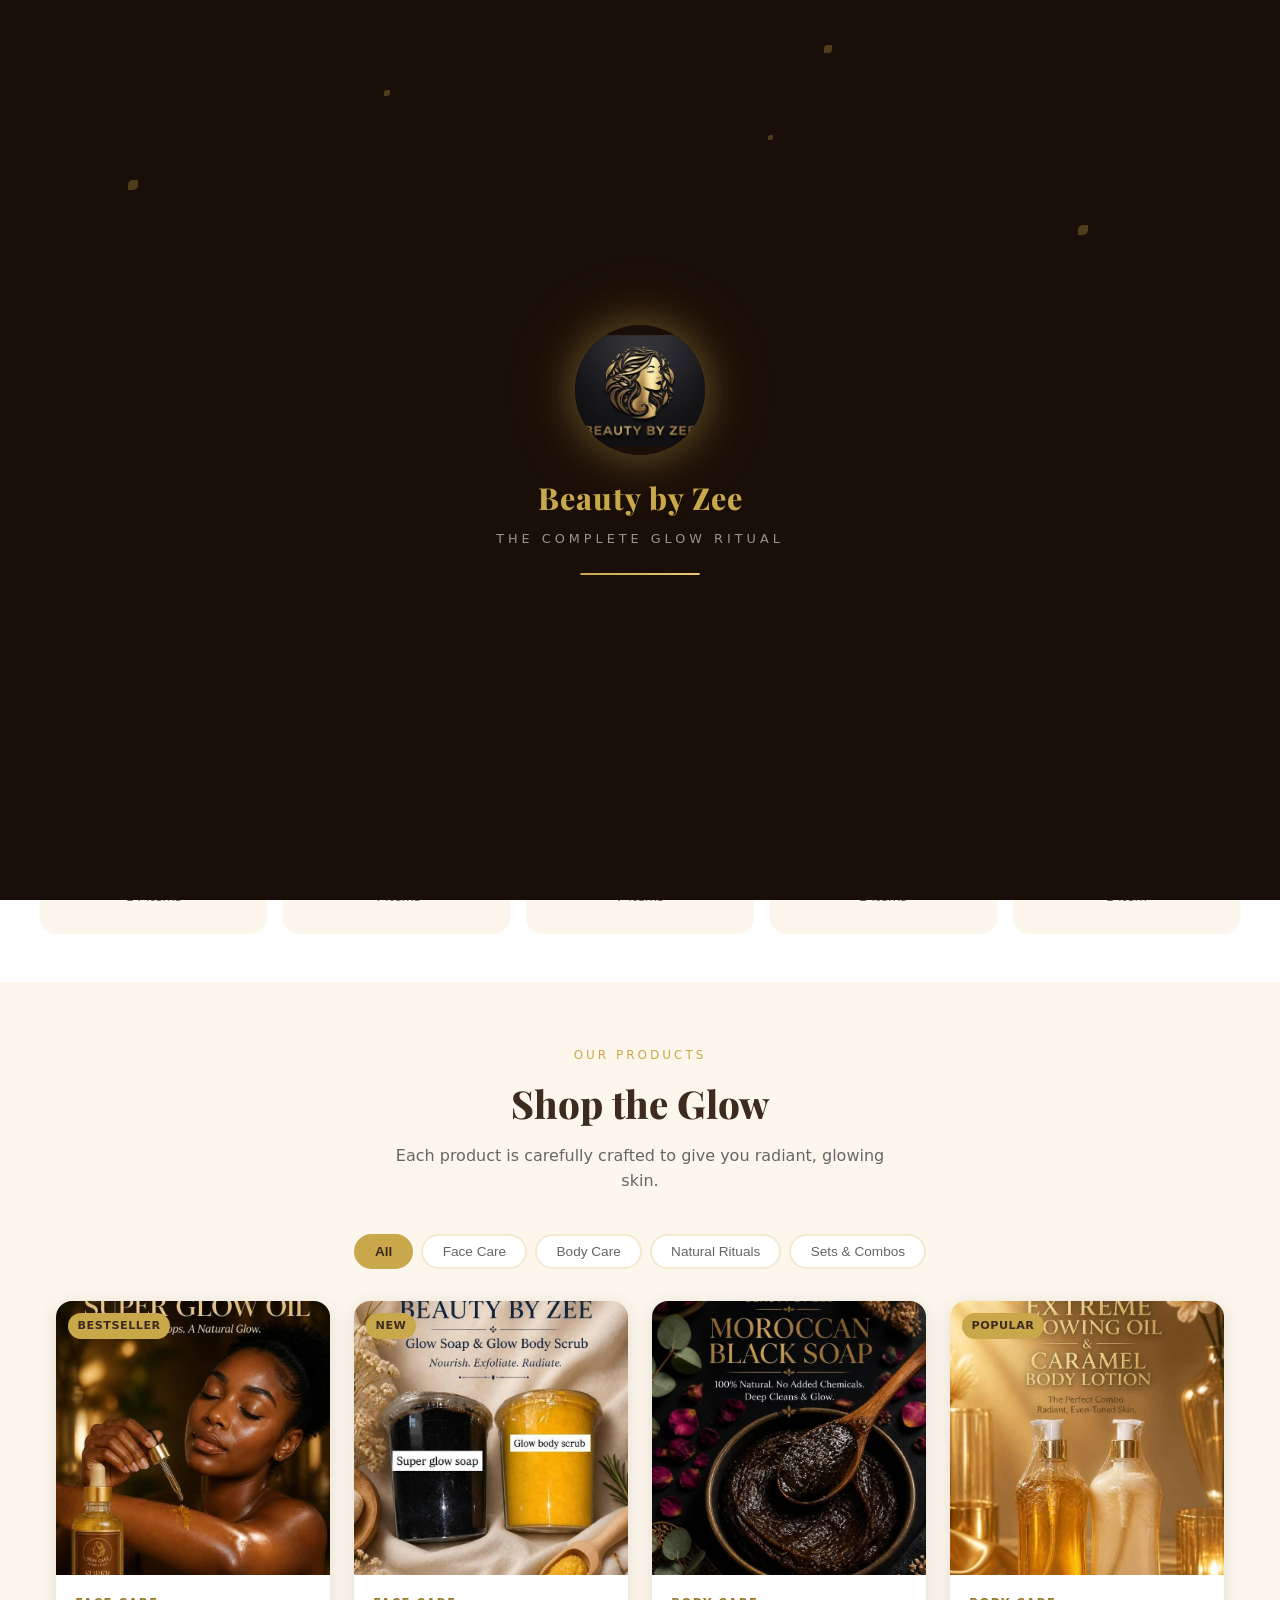
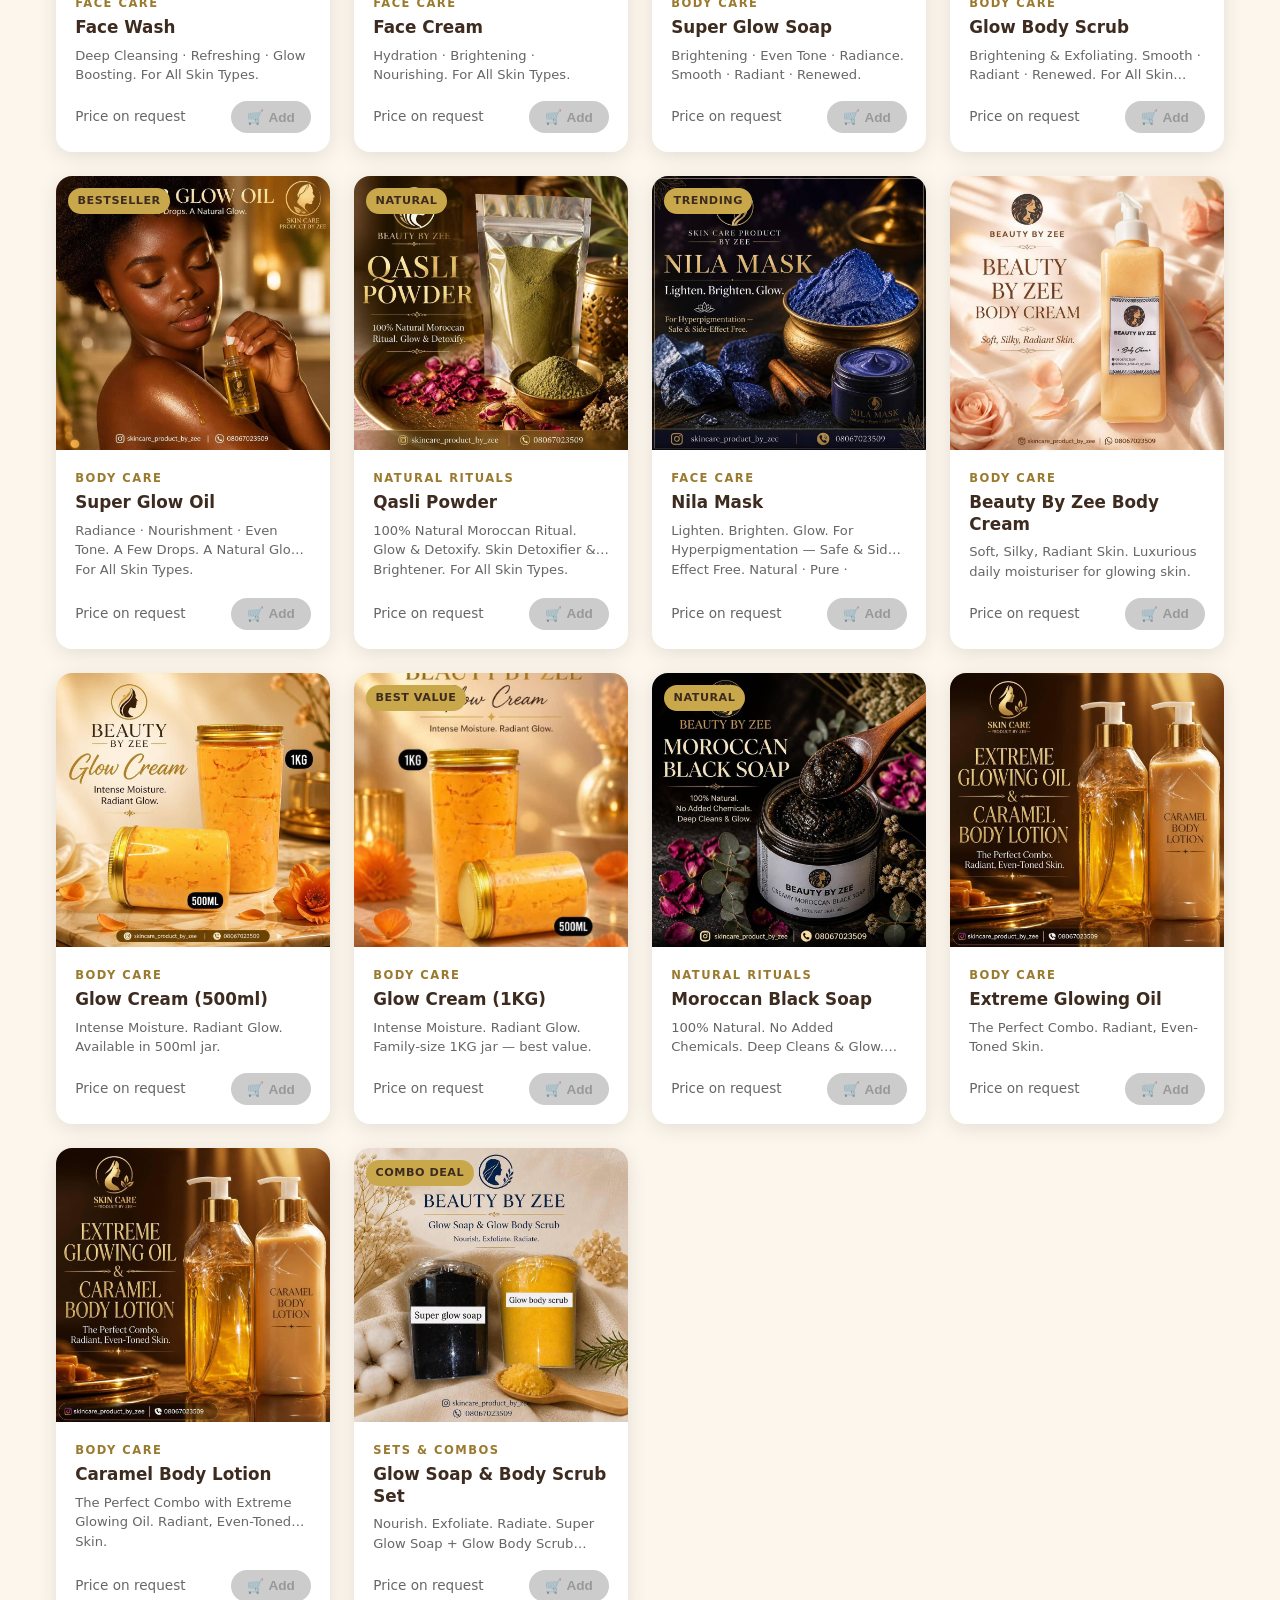
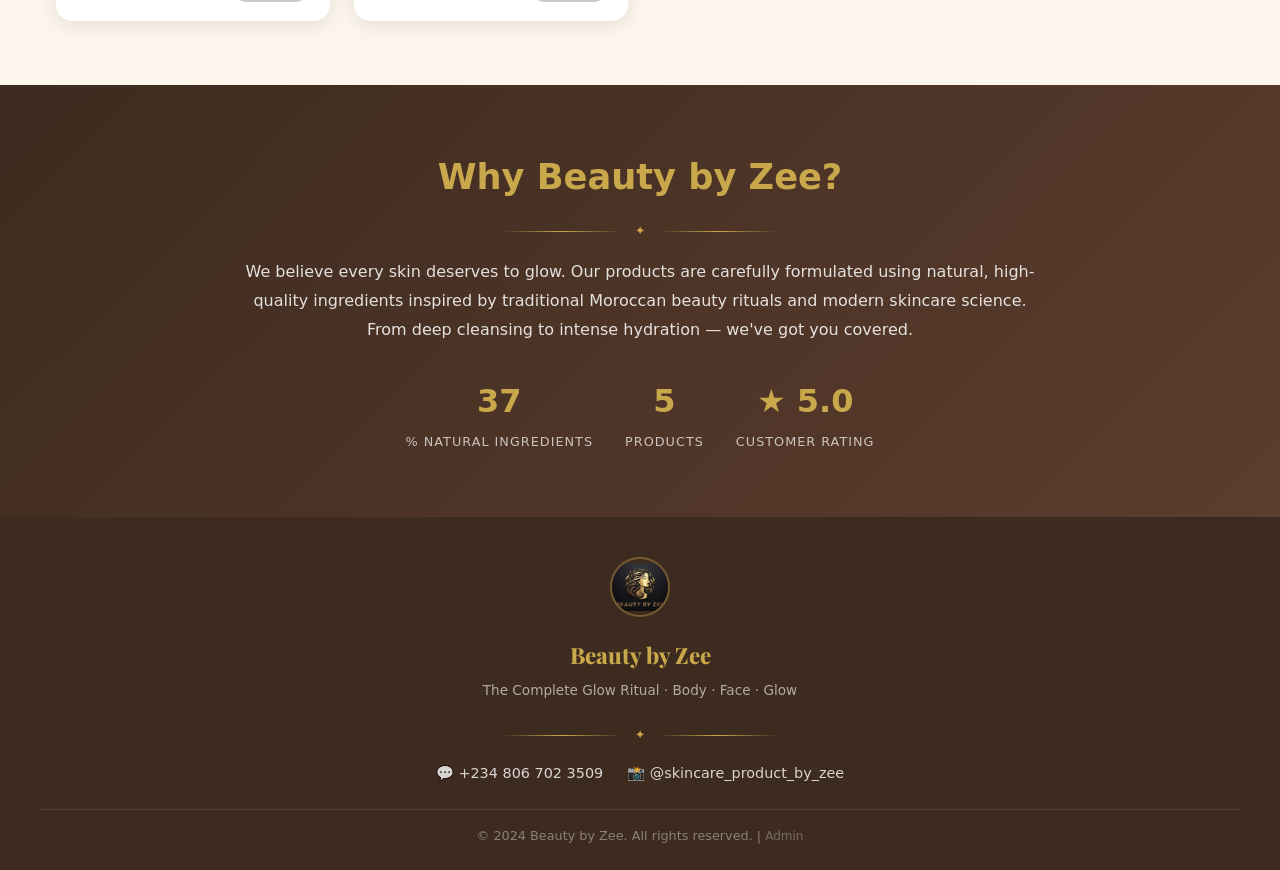
==== index.html @ afc1077b "Initial commit" ====
<!DOCTYPE html>
<html lang="en">
<head>
  <meta charset="UTF-8">
  <meta name="viewport" content="width=device-width, initial-scale=1.0, maximum-scale=5.0">
  <meta name="description" content="Beauty by Zee — Premium skincare products. Glow, Radiance & Natural Beauty. Shop Face Wash, Glow Cream, Nila Mask, Qasli Powder & more.">
  <meta property="og:title" content="Beauty by Zee — The Complete Glow Ritual">
  <meta property="og:description" content="Premium natural skincare for radiant, glowing skin. Order via WhatsApp.">
  <meta property="og:image" content="images/icon-512.png">
  <meta name="theme-color" content="#3d2b1f">

  <!-- PWA -->
  <link rel="manifest" href="manifest.json">
  <link rel="apple-touch-icon" href="images/icon-180.png">
  <link rel="icon" type="image/png" sizes="32x32" href="images/icon-32.png">
  <meta name="apple-mobile-web-app-capable" content="yes">
  <meta name="apple-mobile-web-app-status-bar-style" content="black-translucent">
  <meta name="apple-mobile-web-app-title" content="Beauty by Zee">
  <meta name="mobile-web-app-capable" content="yes">

  <title>Beauty by Zee — The Complete Glow Ritual</title>

  <!-- Fonts: preconnect first, then load -->
  <link rel="preconnect" href="https://fonts.googleapis.com">
  <link rel="preconnect" href="https://fonts.gstatic.com" crossorigin>
  <link href="https://fonts.googleapis.com/css2?family=Playfair+Display:wght@700;800&display=swap" rel="stylesheet">

  <link rel="stylesheet" href="css/style.css">
  <link rel="stylesheet" href="css/animations.css">

  <style>
    .hero h1, .section-header h2, .footer-logo, .admin-logo h1, .splash-title {
      font-family: 'Playfair Display', Georgia, serif;
    }
  </style>
</head>
<body>

<!-- ===== SPLASH SCREEN ===== -->
<div id="splash" role="status" aria-label="Loading Beauty by Zee">
  <div class="petal"></div><div class="petal"></div><div class="petal"></div>
  <div class="petal"></div><div class="petal"></div>
  <img class="splash-logo" src="images/logo.jpg" alt="Beauty by Zee">
  <div class="splash-title">Beauty by Zee</div>
  <div class="splash-tagline">The Complete Glow Ritual</div>
  <div class="splash-bar"><div class="splash-bar-fill"></div></div>
</div>

<!-- ===== HEADER ===== -->
<header>
  <div class="header-inner">
    <a href="index.html" class="logo">
      <img class="logo-img" src="images/logo.jpg" alt="Beauty by Zee logo">
      <div>
        <span class="logo-text">Beauty by Zee</span>
        <span class="logo-sub">The Glow Ritual</span>
      </div>
    </a>
    <nav id="desktopNav" class="desktop">
      <a href="#products">Shop</a>
      <a href="#about">About</a>
      <a href="#contact">Contact</a>
      <a href="#" class="cart-btn" id="cartBtn" aria-label="View cart">
        🛒 Cart
        <span class="cart-count" id="cartCount" aria-live="polite">0</span>
      </a>
    </nav>
    <button class="burger" id="burger" aria-label="Open menu" aria-expanded="false">
      <span></span><span></span><span></span>
    </button>
  </div>
</header>

<!-- ===== HERO ===== -->
<section class="hero">
  <div class="petal"></div><div class="petal"></div>
  <div class="petal"></div><div class="petal"></div><div class="petal"></div>
  <div class="hero-content">
    <span class="hero-tagline">✨ Natural · Pure · Effective</span>
    <h1>The Complete<br><span>Glow Ritual</span></h1>
    <div class="gold-divider"><span>✦</span></div>
    <p>Premium skincare crafted for radiant, luminous skin. Body · Face · Glow.</p>
    <div class="hero-btns">
      <a href="#products" class="btn-primary">🛍️ Shop Now</a>
      <a href="https://wa.me/2348067023509" target="_blank" rel="noopener" class="btn-outline">💬 WhatsApp Us</a>
    </div>
  </div>
</section>

<!-- FEATURES STRIP -->
<div class="features-strip">
  <div class="features-inner reveal-stagger">
    <div class="feature-item">🌿 100% Natural</div>
    <div class="feature-item">✨ Glow Guaranteed</div>
    <div class="feature-item">📦 Fast Delivery</div>
    <div class="feature-item">💬 Order via WhatsApp</div>
  </div>
</div>

<!-- ===== CATEGORIES ===== -->
<section class="categories-section">
  <div class="categories-inner">
    <div class="section-header reveal">
      <span class="section-label">Browse by Type</span>
      <h2>Our Collections</h2>
    </div>
    <div class="categories-grid reveal-stagger">
      <div class="cat-card" onclick="filterByCategory('All')">
        <div class="cat-icon">✨</div>
        <div class="cat-name">All Products</div>
        <div class="cat-count">14 items</div>
      </div>
      <div class="cat-card" onclick="filterByCategory('Face Care')">
        <div class="cat-icon">💆‍♀️</div>
        <div class="cat-name">Face Care</div>
        <div class="cat-count">4 items</div>
      </div>
      <div class="cat-card" onclick="filterByCategory('Body Care')">
        <div class="cat-icon">🧴</div>
        <div class="cat-name">Body Care</div>
        <div class="cat-count">7 items</div>
      </div>
      <div class="cat-card" onclick="filterByCategory('Natural Rituals')">
        <div class="cat-icon">🌿</div>
        <div class="cat-name">Natural Rituals</div>
        <div class="cat-count">2 items</div>
      </div>
      <div class="cat-card" onclick="filterByCategory('Sets & Combos')">
        <div class="cat-icon">🎁</div>
        <div class="cat-name">Sets & Combos</div>
        <div class="cat-count">1 item</div>
      </div>
    </div>
  </div>
</section>

<!-- ===== PRODUCTS ===== -->
<section class="products-section" id="products">
  <div class="section-header reveal">
    <span class="section-label">Our Products</span>
    <h2>Shop the Glow</h2>
    <p>Each product is carefully crafted to give you radiant, glowing skin.</p>
  </div>

  <div class="filters reveal">
    <button class="filter-btn active" data-filter="All">All</button>
    <button class="filter-btn" data-filter="Face Care">Face Care</button>
    <button class="filter-btn" data-filter="Body Care">Body Care</button>
    <button class="filter-btn" data-filter="Natural Rituals">Natural Rituals</button>
    <button class="filter-btn" data-filter="Sets & Combos">Sets & Combos</button>
  </div>

  <!-- Loading skeleton -->
  <div class="products-grid" id="productsGrid" aria-live="polite">
    <!-- Skeleton placeholders -->
    <div class="product-card" id="skeletonCard" style="pointer-events:none">
      <div class="product-img-wrap"><div class="skeleton" style="position:absolute;inset:0"></div></div>
      <div class="product-info">
        <div class="skeleton" style="height:12px;width:60%;margin-bottom:8px"></div>
        <div class="skeleton" style="height:18px;width:80%;margin-bottom:6px"></div>
        <div class="skeleton" style="height:12px;width:100%;margin-bottom:4px"></div>
        <div class="skeleton" style="height:12px;width:85%"></div>
      </div>
    </div>
  </div>
</section>

<!-- ===== ABOUT ===== -->
<section class="about-strip" id="about">
  <div class="about-inner">
    <h2 class="reveal">Why Beauty by Zee?</h2>
    <div class="gold-divider reveal"><span>✦</span></div>
    <p class="reveal">We believe every skin deserves to glow. Our products are carefully formulated using natural, high-quality ingredients inspired by traditional Moroccan beauty rituals and modern skincare science. From deep cleansing to intense hydration — we've got you covered.</p>
    <div class="about-stats reveal-stagger">
      <div class="stat-item">
        <span class="stat-num" data-count="100">0</span>
        <span class="stat-label">% Natural Ingredients</span>
      </div>
      <div class="stat-item">
        <span class="stat-num" data-count="14">0</span>
        <span class="stat-label">Products</span>
      </div>
      <div class="stat-item">
        <span class="stat-num">★ 5.0</span>
        <span class="stat-label">Customer Rating</span>
      </div>
    </div>
  </div>
</section>

<!-- ===== FOOTER ===== -->
<footer id="contact">
  <div class="footer-inner">
    <img src="images/logo.jpg" alt="Beauty by Zee" style="width:60px;height:60px;border-radius:50%;object-fit:contain;margin-bottom:0.8rem;border:2px solid rgba(201,168,76,0.4)">
    <div class="footer-logo">Beauty by Zee</div>
    <div class="footer-tagline">The Complete Glow Ritual · Body · Face · Glow</div>
    <div class="gold-divider" style="max-width:300px;margin:1rem auto"><span>✦</span></div>
    <div class="footer-contact">
      <a href="https://wa.me/2348067023509" target="_blank" rel="noopener">💬 +234 806 702 3509</a>
      <a href="https://instagram.com/skincare_product_by_zee" target="_blank" rel="noopener">📸 @skincare_product_by_zee</a>
    </div>
    <hr class="footer-divider">
    <div class="footer-copy">© 2024 Beauty by Zee. All rights reserved. | <a href="admin/login.html" style="color:rgba(255,255,255,0.3);text-decoration:none;font-size:0.75rem">Admin</a></div>
  </div>
</footer>

<!-- ===== CART SIDEBAR ===== -->
<div class="cart-overlay" id="cartOverlay" role="presentation"></div>
<aside class="cart-sidebar" id="cartSidebar" role="dialog" aria-label="Shopping cart">
  <div class="cart-header">
    <h3>🛒 Your Cart</h3>
    <button class="cart-close" id="cartCloseBtn" aria-label="Close cart">✕</button>
  </div>
  <div class="cart-items" id="cartItems"></div>
  <div class="cart-footer">
    <div class="cart-total">
      <span>Total</span>
      <span class="cart-total-amount" id="cartTotal">₦0</span>
    </div>
    <label class="cart-note-label">📝 Delivery note (optional)</label>
    <textarea class="cart-note" id="cartNote" placeholder="Your address, delivery instructions..."></textarea>
    <button class="whatsapp-btn" id="whatsappBtn">
      <svg width="20" height="20" viewBox="0 0 24 24" fill="currentColor" aria-hidden="true"><path d="M17.472 14.382c-.297-.149-1.758-.867-2.03-.967-.273-.099-.471-.148-.67.15-.197.297-.767.966-.94 1.164-.173.199-.347.223-.644.075-.297-.15-1.255-.463-2.39-1.475-.883-.788-1.48-1.761-1.653-2.059-.173-.297-.018-.458.13-.606.134-.133.298-.347.446-.52.149-.174.198-.298.298-.497.099-.198.05-.371-.025-.52-.075-.149-.669-1.612-.916-2.207-.242-.579-.487-.5-.669-.51-.173-.008-.371-.01-.57-.01-.198 0-.52.074-.792.372-.272.297-1.04 1.016-1.04 2.479 0 1.462 1.065 2.875 1.213 3.074.149.198 2.096 3.2 5.077 4.487.709.306 1.262.489 1.694.625.712.227 1.36.195 1.871.118.571-.085 1.758-.719 2.006-1.413.248-.694.248-1.289.173-1.413-.074-.124-.272-.198-.57-.347m-5.421 7.403h-.004a9.87 9.87 0 01-5.031-1.378l-.361-.214-3.741.982.998-3.648-.235-.374a9.86 9.86 0 01-1.51-5.26c.001-5.45 4.436-9.884 9.888-9.884 2.64 0 5.122 1.03 6.988 2.898a9.825 9.825 0 012.893 6.994c-.003 5.45-4.437 9.884-9.885 9.884m8.413-18.297A11.815 11.815 0 0012.05 0C5.495 0 .16 5.335.157 11.892c0 2.096.547 4.142 1.588 5.945L.057 24l6.305-1.654a11.882 11.882 0 005.683 1.448h.005c6.554 0 11.89-5.335 11.893-11.893a11.821 11.821 0 00-3.48-8.413Z"/></svg>
      Order via WhatsApp
    </button>
  </div>
</aside>

<!-- ===== PRODUCT MODAL ===== -->
<div class="modal-overlay" id="productModal" role="dialog" aria-modal="true">
  <div class="modal-box">
    <button class="modal-close" onclick="closeModal()" aria-label="Close">✕</button>
    <img class="modal-img" src="" alt="Product">
    <div class="modal-body">
      <div style="font-size:0.72rem;text-transform:uppercase;letter-spacing:2px;color:var(--gold-dark);font-weight:700;margin-bottom:0.3rem">Beauty by Zee</div>
      <h3 class="modal-product-name" style="font-family:'Playfair Display',serif;font-size:1.3rem;color:var(--brown);margin-bottom:0.5rem"></h3>
      <p class="modal-product-desc" style="font-size:0.9rem;color:var(--text-light);line-height:1.6;margin-bottom:1rem"></p>
      <div class="modal-product-price" style="margin-bottom:1rem"></div>
      <button class="add-to-cart modal-add-btn" style="width:100%;justify-content:center;padding:0.75rem;font-size:0.95rem">🛒 Add to Cart</button>
    </div>
  </div>
</div>

<!-- SCROLL TO TOP -->
<button class="scroll-top" id="scrollTop" aria-label="Back to top">↑</button>

<!-- SCRIPTS -->
<script src="data/products.js"></script>
<script src="js/supabase.js"></script>
<script src="js/app.js"></script>

<!-- Supabase CDN (loaded async so it doesn't block render) -->
<script async src="https://cdn.jsdelivr.net/npm/@supabase/supabase-js@2/dist/umd/supabase.min.js"></script>

<script>
  // ===== SPLASH DISMISS =====
  window.addEventListener('load', () => {
    setTimeout(() => {
      document.getElementById('splash').classList.add('hidden');
    }, 2200);
  });

  // ===== SCROLL REVEAL =====
  const revealObserver = new IntersectionObserver((entries) => {
    entries.forEach(e => {
      if (e.isIntersecting) {
        e.target.classList.add('visible');
        revealObserver.unobserve(e.target);
      }
    });
  }, { threshold: 0.12, rootMargin: '0px 0px -40px 0px' });

  document.querySelectorAll('.reveal, .reveal-left, .reveal-stagger').forEach(el => revealObserver.observe(el));

  // ===== CARD SCROLL REVEAL =====
  const cardObserver = new IntersectionObserver((entries) => {
    entries.forEach(e => {
      if (e.isIntersecting) {
        e.target.classList.add('in-view');
        cardObserver.unobserve(e.target);
      }
    });
  }, { threshold: 0.1 });

  function observeCards() {
    document.querySelectorAll('.product-card').forEach(c => cardObserver.observe(c));
  }

  // ===== COUNTER ANIMATION =====
  const counterObserver = new IntersectionObserver((entries) => {
    entries.forEach(e => {
      if (e.isIntersecting && e.target.dataset.count) {
        animateCount(e.target, parseInt(e.target.dataset.count));
        counterObserver.unobserve(e.target);
      }
    });
  }, { threshold: 0.5 });

  document.querySelectorAll('[data-count]').forEach(el => counterObserver.observe(el));

  function animateCount(el, target) {
    const dur = 1500, step = 16;
    let current = 0;
    const timer = setInterval(() => {
      current += target / (dur / step);
      if (current >= target) { current = target; clearInterval(timer); }
      el.textContent = Math.floor(current) + (el.dataset.suffix || '');
    }, step);
  }

  // ===== CATEGORY FILTER =====
  function filterByCategory(cat) {
    const btn = document.querySelector(`.filter-btn[data-filter="${cat}"]`);
    if (btn) btn.click();
    document.getElementById('products').scrollIntoView({ behavior: 'smooth', block: 'start' });
  }

  // ===== PWA SERVICE WORKER =====
  if ('serviceWorker' in navigator) {
    window.addEventListener('load', () => {
      navigator.serviceWorker.register('/sw.js').catch(() => {});
    });
  }

  // ===== BURGER MENU =====
  const burger = document.getElementById('burger');
  const nav = document.getElementById('desktopNav');
  burger?.addEventListener('click', () => {
    const open = nav.classList.toggle('open');
    burger.setAttribute('aria-expanded', open);
  });

  // Observe cards after they're rendered
  document.addEventListener('productsRendered', observeCards);
</script>

</body>
</html>
---- css/style.css ----
/* ===== Beauty by Zee - Main Stylesheet ===== */
:root {
  --gold: #c9a84c;
  --gold-light: #e8c97a;
  --gold-dark: #9a7a2e;
  --cream: #fdf6ec;
  --cream-dark: #f5e8d0;
  --brown: #3d2b1f;
  --brown-light: #6b4a35;
  --white: #ffffff;
  --gray: #f8f8f8;
  --text: #2d2d2d;
  --text-light: #666666;
  --shadow: 0 4px 20px rgba(0,0,0,0.1);
  --shadow-hover: 0 8px 32px rgba(201,168,76,0.25);
  --radius: 16px;
  --radius-sm: 8px;
  --transition: all 0.3s ease;
}

* { margin: 0; padding: 0; box-sizing: border-box; }

html { scroll-behavior: smooth; }

body {
  font-family: 'Segoe UI', system-ui, -apple-system, sans-serif;
  background: var(--cream);
  color: var(--text);
  line-height: 1.6;
  min-height: 100vh;
}

/* ===== HEADER ===== */
header {
  background: var(--brown);
  position: sticky;
  top: 0;
  z-index: 1000;
  box-shadow: 0 2px 20px rgba(0,0,0,0.3);
}

.header-inner {
  max-width: 1200px;
  margin: 0 auto;
  padding: 0 1rem;
  display: flex;
  align-items: center;
  justify-content: space-between;
  height: 64px;
}

.logo {
  display: flex;
  align-items: center;
  gap: 0.5rem;
  text-decoration: none;
}

.logo-text {
  font-size: 1.3rem;
  font-weight: 700;
  color: var(--gold);
  letter-spacing: 0.5px;
  line-height: 1.1;
}

.logo-sub {
  font-size: 0.65rem;
  color: var(--cream);
  letter-spacing: 2px;
  text-transform: uppercase;
  display: block;
}

nav {
  display: flex;
  align-items: center;
  gap: 0.5rem;
}

nav a {
  color: var(--cream);
  text-decoration: none;
  font-size: 0.9rem;
  padding: 0.4rem 0.8rem;
  border-radius: var(--radius-sm);
  transition: var(--transition);
}

nav a:hover { background: rgba(201,168,76,0.2); color: var(--gold); }

.cart-btn {
  position: relative;
  background: var(--gold);
  color: var(--brown) !important;
  font-weight: 600;
  padding: 0.4rem 1rem !important;
  border-radius: 20px !important;
}

.cart-btn:hover { background: var(--gold-light) !important; }

.cart-count {
  position: absolute;
  top: -6px;
  right: -6px;
  background: #e74c3c;
  color: white;
  font-size: 0.65rem;
  font-weight: 700;
  width: 18px;
  height: 18px;
  border-radius: 50%;
  display: flex;
  align-items: center;
  justify-content: center;
  display: none;
}

.cart-count.visible { display: flex; }

/* ===== HERO ===== */
.hero {
  background: linear-gradient(135deg, var(--brown) 0%, #5c3d2e 50%, var(--brown-light) 100%);
  padding: 4rem 1rem;
  text-align: center;
  position: relative;
  overflow: hidden;
}

.hero::before {
  content: '';
  position: absolute;
  inset: 0;
  background: radial-gradient(ellipse at 50% 50%, rgba(201,168,76,0.15) 0%, transparent 70%);
}

.hero-content { position: relative; z-index: 1; max-width: 700px; margin: 0 auto; }

.hero-tagline {
  font-size: 0.8rem;
  letter-spacing: 4px;
  text-transform: uppercase;
  color: var(--gold);
  margin-bottom: 1rem;
}

.hero h1 {
  font-size: clamp(2rem, 6vw, 3.5rem);
  color: var(--white);
  font-weight: 800;
  margin-bottom: 1rem;
  line-height: 1.1;
}

.hero h1 span { color: var(--gold); }

.hero p {
  color: rgba(255,255,255,0.8);
  font-size: 1.1rem;
  margin-bottom: 2rem;
  max-width: 500px;
  margin-left: auto;
  margin-right: auto;
}

.hero-btns { display: flex; gap: 1rem; justify-content: center; flex-wrap: wrap; }

.btn-primary {
  background: linear-gradient(135deg, var(--gold), var(--gold-dark));
  color: var(--brown);
  border: none;
  padding: 0.8rem 2rem;
  border-radius: 50px;
  font-size: 1rem;
  font-weight: 700;
  cursor: pointer;
  text-decoration: none;
  display: inline-flex;
  align-items: center;
  gap: 0.4rem;
  transition: var(--transition);
  box-shadow: 0 4px 15px rgba(201,168,76,0.4);
}

.btn-primary:hover {
  transform: translateY(-2px);
  box-shadow: 0 6px 25px rgba(201,168,76,0.5);
}

.btn-outline {
  background: transparent;
  color: var(--white);
  border: 2px solid rgba(255,255,255,0.4);
  padding: 0.8rem 2rem;
  border-radius: 50px;
  font-size: 1rem;
  font-weight: 600;
  cursor: pointer;
  text-decoration: none;
  display: inline-flex;
  align-items: center;
  gap: 0.4rem;
  transition: var(--transition);
}

.btn-outline:hover { border-color: var(--gold); color: var(--gold); }

/* ===== FEATURES STRIP ===== */
.features-strip {
  background: var(--gold);
  padding: 0.8rem 1rem;
}

.features-inner {
  max-width: 1200px;
  margin: 0 auto;
  display: flex;
  justify-content: center;
  gap: 2rem;
  flex-wrap: wrap;
}

.feature-item {
  display: flex;
  align-items: center;
  gap: 0.4rem;
  color: var(--brown);
  font-size: 0.85rem;
  font-weight: 600;
}

/* ===== SECTION HEADERS ===== */
.section-header {
  text-align: center;
  margin-bottom: 2.5rem;
}

.section-label {
  font-size: 0.75rem;
  letter-spacing: 3px;
  text-transform: uppercase;
  color: var(--gold);
  display: block;
  margin-bottom: 0.5rem;
}

.section-header h2 {
  font-size: clamp(1.6rem, 4vw, 2.4rem);
  color: var(--brown);
  font-weight: 800;
}

.section-header p {
  color: var(--text-light);
  margin-top: 0.5rem;
  max-width: 500px;
  margin-left: auto;
  margin-right: auto;
}

/* ===== FILTER TABS ===== */
.filters {
  display: flex;
  gap: 0.5rem;
  flex-wrap: wrap;
  justify-content: center;
  margin-bottom: 2rem;
}

.filter-btn {
  padding: 0.5rem 1.2rem;
  border: 2px solid var(--cream-dark);
  background: white;
  color: var(--text-light);
  border-radius: 50px;
  font-size: 0.85rem;
  cursor: pointer;
  transition: var(--transition);
  font-weight: 500;
}

.filter-btn:hover, .filter-btn.active {
  background: var(--gold);
  border-color: var(--gold);
  color: var(--brown);
  font-weight: 700;
}

/* ===== PRODUCTS GRID ===== */
.products-section {
  padding: 4rem 1rem;
  max-width: 1200px;
  margin: 0 auto;
}

.products-grid {
  display: grid;
  grid-template-columns: repeat(auto-fill, minmax(260px, 1fr));
  gap: 1.5rem;
}

.product-card {
  background: white;
  border-radius: var(--radius);
  overflow: hidden;
  box-shadow: var(--shadow);
  transition: var(--transition);
  cursor: pointer;
  display: flex;
  flex-direction: column;
}

.product-card:hover {
  transform: translateY(-6px);
  box-shadow: var(--shadow-hover);
}

.product-img-wrap {
  position: relative;
  padding-top: 100%;
  overflow: hidden;
  background: var(--cream);
}

.product-img-wrap img {
  position: absolute;
  inset: 0;
  width: 100%;
  height: 100%;
  object-fit: cover;
  transition: transform 0.4s ease;
}

.product-card:hover .product-img-wrap img { transform: scale(1.06); }

.product-badge {
  position: absolute;
  top: 12px;
  left: 12px;
  background: var(--gold);
  color: var(--brown);
  font-size: 0.7rem;
  font-weight: 700;
  padding: 0.25rem 0.6rem;
  border-radius: 20px;
  text-transform: uppercase;
  letter-spacing: 0.5px;
}

.product-info { padding: 1.2rem; flex: 1; display: flex; flex-direction: column; }

.product-category {
  font-size: 0.72rem;
  text-transform: uppercase;
  letter-spacing: 1.5px;
  color: var(--gold-dark);
  font-weight: 600;
  margin-bottom: 0.3rem;
}

.product-name {
  font-size: 1.05rem;
  font-weight: 700;
  color: var(--brown);
  margin-bottom: 0.4rem;
  line-height: 1.3;
}

.product-desc {
  font-size: 0.82rem;
  color: var(--text-light);
  flex: 1;
  line-height: 1.5;
  margin-bottom: 1rem;
  display: -webkit-box;
  -webkit-line-clamp: 2;
  -webkit-box-orient: vertical;
  overflow: hidden;
}

.product-footer {
  display: flex;
  align-items: center;
  justify-content: space-between;
  gap: 0.5rem;
  margin-top: auto;
}

.product-price {
  font-size: 1.2rem;
  font-weight: 800;
  color: var(--brown);
}

.product-price.no-price {
  font-size: 0.85rem;
  color: var(--text-light);
  font-weight: 500;
}

.add-to-cart {
  background: linear-gradient(135deg, var(--gold), var(--gold-dark));
  color: var(--brown);
  border: none;
  padding: 0.5rem 1rem;
  border-radius: 50px;
  font-size: 0.85rem;
  font-weight: 700;
  cursor: pointer;
  transition: var(--transition);
  display: flex;
  align-items: center;
  gap: 0.3rem;
  white-space: nowrap;
}

.add-to-cart:hover {
  transform: scale(1.05);
  box-shadow: 0 4px 12px rgba(201,168,76,0.4);
}

.add-to-cart:disabled {
  background: #ccc;
  cursor: not-allowed;
  transform: none;
  box-shadow: none;
  color: #999;
}

/* ===== CART SIDEBAR ===== */
.cart-overlay {
  position: fixed;
  inset: 0;
  background: rgba(0,0,0,0.5);
  z-index: 2000;
  display: none;
  opacity: 0;
  transition: opacity 0.3s;
}

.cart-overlay.open { display: block; opacity: 1; }

.cart-sidebar {
  position: fixed;
  top: 0;
  right: -100%;
  width: min(420px, 100vw);
  height: 100vh;
  background: white;
  z-index: 2001;
  display: flex;
  flex-direction: column;
  transition: right 0.35s cubic-bezier(0.4,0,0.2,1);
  box-shadow: -4px 0 30px rgba(0,0,0,0.2);
}

.cart-sidebar.open { right: 0; }

.cart-header {
  padding: 1.2rem 1.5rem;
  background: var(--brown);
  color: white;
  display: flex;
  align-items: center;
  justify-content: space-between;
}

.cart-header h3 { font-size: 1.1rem; color: var(--gold); }

.cart-close {
  background: none;
  border: none;
  color: white;
  font-size: 1.5rem;
  cursor: pointer;
  padding: 0.2rem 0.5rem;
  line-height: 1;
  transition: color 0.2s;
}

.cart-close:hover { color: var(--gold); }

.cart-items { flex: 1; overflow-y: auto; padding: 1rem; }

.cart-empty {
  text-align: center;
  padding: 3rem 1rem;
  color: var(--text-light);
}

.cart-empty .cart-empty-icon { font-size: 3rem; margin-bottom: 1rem; }

.cart-item {
  display: flex;
  gap: 1rem;
  align-items: flex-start;
  padding: 0.8rem 0;
  border-bottom: 1px solid var(--cream-dark);
}

.cart-item img {
  width: 70px;
  height: 70px;
  object-fit: cover;
  border-radius: var(--radius-sm);
  flex-shrink: 0;
}

.cart-item-info { flex: 1; min-width: 0; }

.cart-item-name {
  font-size: 0.9rem;
  font-weight: 700;
  color: var(--brown);
  margin-bottom: 0.2rem;
}

.cart-item-price {
  font-size: 0.85rem;
  color: var(--gold-dark);
  font-weight: 600;
  margin-bottom: 0.5rem;
}

.qty-controls {
  display: flex;
  align-items: center;
  gap: 0.4rem;
}

.qty-btn {
  width: 26px;
  height: 26px;
  border: 1.5px solid var(--cream-dark);
  background: white;
  border-radius: 50%;
  cursor: pointer;
  font-size: 1rem;
  line-height: 1;
  display: flex;
  align-items: center;
  justify-content: center;
  transition: var(--transition);
}

.qty-btn:hover { background: var(--gold); border-color: var(--gold); color: var(--brown); }

.qty-num { font-size: 0.9rem; font-weight: 700; min-width: 20px; text-align: center; }

.cart-item-remove {
  background: none;
  border: none;
  color: #ccc;
  cursor: pointer;
  font-size: 1.1rem;
  padding: 0.2rem;
  transition: color 0.2s;
}

.cart-item-remove:hover { color: #e74c3c; }

.cart-footer {
  padding: 1.2rem 1.5rem;
  border-top: 2px solid var(--cream-dark);
  background: var(--cream);
}

.cart-total {
  display: flex;
  justify-content: space-between;
  font-size: 1.1rem;
  font-weight: 800;
  color: var(--brown);
  margin-bottom: 1rem;
}

.cart-total-amount { color: var(--gold-dark); }

.cart-note-label {
  font-size: 0.8rem;
  color: var(--text-light);
  margin-bottom: 0.4rem;
  display: block;
}

.cart-note {
  width: 100%;
  padding: 0.5rem 0.8rem;
  border: 1.5px solid var(--cream-dark);
  border-radius: var(--radius-sm);
  font-size: 0.85rem;
  resize: vertical;
  min-height: 60px;
  font-family: inherit;
  margin-bottom: 1rem;
}

.whatsapp-btn {
  width: 100%;
  background: #25D366;
  color: white;
  border: none;
  padding: 0.9rem;
  border-radius: 50px;
  font-size: 1rem;
  font-weight: 700;
  cursor: pointer;
  display: flex;
  align-items: center;
  justify-content: center;
  gap: 0.5rem;
  transition: var(--transition);
  box-shadow: 0 4px 15px rgba(37,211,102,0.3);
}

.whatsapp-btn:hover { background: #20bd5a; transform: translateY(-1px); }

/* ===== TOAST ===== */
.toast {
  position: fixed;
  bottom: 1.5rem;
  left: 50%;
  transform: translateX(-50%) translateY(100px);
  background: var(--brown);
  color: white;
  padding: 0.7rem 1.5rem;
  border-radius: 50px;
  font-size: 0.9rem;
  font-weight: 500;
  z-index: 3000;
  transition: transform 0.35s cubic-bezier(0.4,0,0.2,1);
  white-space: nowrap;
  box-shadow: 0 4px 20px rgba(0,0,0,0.3);
}

.toast.show { transform: translateX(-50%) translateY(0); }

.toast .t-icon { color: var(--gold); }

/* ===== CATEGORIES SECTION ===== */
.categories-section {
  padding: 3rem 1rem;
  background: white;
}

.categories-inner { max-width: 1200px; margin: 0 auto; }

.categories-grid {
  display: grid;
  grid-template-columns: repeat(auto-fit, minmax(200px, 1fr));
  gap: 1rem;
}

.cat-card {
  background: var(--cream);
  border-radius: var(--radius);
  padding: 1.5rem 1rem;
  text-align: center;
  cursor: pointer;
  border: 2px solid transparent;
  transition: var(--transition);
}

.cat-card:hover, .cat-card.active {
  border-color: var(--gold);
  background: var(--cream-dark);
  transform: translateY(-3px);
}

.cat-icon { font-size: 2.5rem; margin-bottom: 0.5rem; }
.cat-name { font-size: 1rem; font-weight: 700; color: var(--brown); }
.cat-count { font-size: 0.8rem; color: var(--text-light); margin-top: 0.2rem; }

/* ===== ABOUT STRIP ===== */
.about-strip {
  background: linear-gradient(135deg, var(--brown) 0%, #5c3d2e 100%);
  padding: 4rem 1rem;
  text-align: center;
}

.about-inner { max-width: 800px; margin: 0 auto; }

.about-strip h2 { color: var(--gold); font-size: clamp(1.6rem, 4vw, 2.2rem); margin-bottom: 1rem; }
.about-strip p { color: rgba(255,255,255,0.85); font-size: 1rem; line-height: 1.8; margin-bottom: 1.5rem; }

.about-stats { display: flex; gap: 2rem; justify-content: center; flex-wrap: wrap; margin-top: 2rem; }

.stat-item { text-align: center; }
.stat-num { font-size: 2rem; font-weight: 800; color: var(--gold); display: block; }
.stat-label { font-size: 0.8rem; color: rgba(255,255,255,0.7); letter-spacing: 1px; text-transform: uppercase; }

/* ===== FOOTER ===== */
footer {
  background: var(--brown);
  color: rgba(255,255,255,0.8);
  padding: 2.5rem 1rem 1.5rem;
  text-align: center;
}

.footer-inner { max-width: 1200px; margin: 0 auto; }

.footer-logo { font-size: 1.4rem; font-weight: 800; color: var(--gold); margin-bottom: 0.4rem; }
.footer-tagline { font-size: 0.85rem; color: rgba(255,255,255,0.6); margin-bottom: 1.5rem; }

.footer-contact {
  display: flex;
  gap: 1.5rem;
  justify-content: center;
  flex-wrap: wrap;
  margin-bottom: 1.5rem;
}

.footer-contact a {
  color: rgba(255,255,255,0.8);
  text-decoration: none;
  font-size: 0.9rem;
  display: flex;
  align-items: center;
  gap: 0.4rem;
  transition: color 0.2s;
}

.footer-contact a:hover { color: var(--gold); }

.footer-divider { border: none; border-top: 1px solid rgba(255,255,255,0.1); margin: 1rem 0; }

.footer-copy { font-size: 0.8rem; color: rgba(255,255,255,0.4); }

/* ===== ADMIN LOGIN ===== */
.admin-page {
  min-height: 100vh;
  background: linear-gradient(135deg, var(--brown) 0%, #3d2b1f 100%);
  display: flex;
  align-items: center;
  justify-content: center;
  padding: 1rem;
}

.admin-login-card {
  background: white;
  border-radius: var(--radius);
  padding: 2.5rem;
  width: 100%;
  max-width: 420px;
  box-shadow: 0 20px 60px rgba(0,0,0,0.3);
}

.admin-logo { text-align: center; margin-bottom: 2rem; }
.admin-logo h1 { font-size: 1.8rem; color: var(--brown); font-weight: 800; }
.admin-logo span { color: var(--gold); }
.admin-logo p { color: var(--text-light); font-size: 0.9rem; margin-top: 0.3rem; }

.form-group { margin-bottom: 1.2rem; }

.form-group label {
  display: block;
  font-size: 0.85rem;
  font-weight: 600;
  color: var(--brown);
  margin-bottom: 0.4rem;
}

.form-group input {
  width: 100%;
  padding: 0.75rem 1rem;
  border: 2px solid var(--cream-dark);
  border-radius: var(--radius-sm);
  font-size: 1rem;
  font-family: inherit;
  transition: border-color 0.2s;
  outline: none;
}

.form-group input:focus { border-color: var(--gold); }

.login-btn {
  width: 100%;
  background: linear-gradient(135deg, var(--gold), var(--gold-dark));
  color: var(--brown);
  border: none;
  padding: 0.9rem;
  border-radius: 50px;
  font-size: 1rem;
  font-weight: 700;
  cursor: pointer;
  transition: var(--transition);
  margin-top: 0.5rem;
}

.login-btn:hover { transform: translateY(-2px); box-shadow: 0 6px 20px rgba(201,168,76,0.4); }

.login-error {
  color: #e74c3c;
  font-size: 0.85rem;
  text-align: center;
  margin-top: 0.8rem;
  display: none;
}

/* ===== ADMIN DASHBOARD ===== */
.admin-dash {
  min-height: 100vh;
  background: var(--gray);
}

.admin-topbar {
  background: var(--brown);
  padding: 0 1.5rem;
  height: 60px;
  display: flex;
  align-items: center;
  justify-content: space-between;
  box-shadow: 0 2px 10px rgba(0,0,0,0.2);
}

.admin-topbar h1 { color: var(--gold); font-size: 1.1rem; }

.admin-logout {
  background: rgba(255,255,255,0.1);
  color: rgba(255,255,255,0.8);
  border: none;
  padding: 0.4rem 1rem;
  border-radius: 50px;
  cursor: pointer;
  font-size: 0.85rem;
  transition: background 0.2s;
}

.admin-logout:hover { background: rgba(255,255,255,0.2); }

.admin-content { max-width: 1100px; margin: 0 auto; padding: 2rem 1rem; }

.admin-title { font-size: 1.5rem; font-weight: 800; color: var(--brown); margin-bottom: 0.4rem; }
.admin-subtitle { color: var(--text-light); font-size: 0.9rem; margin-bottom: 2rem; }

.admin-save-bar {
  background: white;
  padding: 1rem 1.5rem;
  border-radius: var(--radius);
  margin-bottom: 1.5rem;
  display: flex;
  align-items: center;
  justify-content: space-between;
  box-shadow: var(--shadow);
  flex-wrap: wrap;
  gap: 1rem;
}

.admin-save-bar p { font-size: 0.9rem; color: var(--text-light); }

.save-btn {
  background: linear-gradient(135deg, var(--gold), var(--gold-dark));
  color: var(--brown);
  border: none;
  padding: 0.6rem 1.5rem;
  border-radius: 50px;
  font-size: 0.9rem;
  font-weight: 700;
  cursor: pointer;
  transition: var(--transition);
}

.save-btn:hover { transform: scale(1.03); box-shadow: 0 4px 12px rgba(201,168,76,0.4); }

.admin-products-grid {
  display: grid;
  grid-template-columns: repeat(auto-fill, minmax(280px, 1fr));
  gap: 1.2rem;
}

.admin-product-card {
  background: white;
  border-radius: var(--radius);
  padding: 1.2rem;
  box-shadow: var(--shadow);
  display: flex;
  gap: 1rem;
  align-items: flex-start;
  border: 2px solid transparent;
  transition: border-color 0.2s;
}

.admin-product-card:hover { border-color: var(--gold-light); }

.admin-product-card img {
  width: 80px;
  height: 80px;
  object-fit: cover;
  border-radius: var(--radius-sm);
  flex-shrink: 0;
}

.admin-product-info { flex: 1; min-width: 0; }

.admin-product-name {
  font-size: 0.95rem;
  font-weight: 700;
  color: var(--brown);
  margin-bottom: 0.2rem;
  line-height: 1.3;
}

.admin-product-cat {
  font-size: 0.75rem;
  color: var(--gold-dark);
  font-weight: 600;
  text-transform: uppercase;
  letter-spacing: 0.5px;
  margin-bottom: 0.6rem;
}

.price-input-wrap {
  display: flex;
  align-items: center;
  border: 2px solid var(--cream-dark);
  border-radius: var(--radius-sm);
  overflow: hidden;
  transition: border-color 0.2s;
}

.price-input-wrap:focus-within { border-color: var(--gold); }

.price-currency {
  padding: 0.4rem 0.6rem;
  background: var(--cream);
  color: var(--text-light);
  font-size: 0.9rem;
  font-weight: 600;
  border-right: 1px solid var(--cream-dark);
}

.price-input {
  flex: 1;
  border: none;
  outline: none;
  padding: 0.4rem 0.6rem;
  font-size: 0.95rem;
  font-family: inherit;
  min-width: 0;
}

.admin-saved-msg {
  display: none;
  background: #d4edda;
  color: #155724;
  padding: 0.8rem 1.2rem;
  border-radius: var(--radius-sm);
  margin-bottom: 1.5rem;
  font-size: 0.9rem;
  font-weight: 500;
}

/* ===== MOBILE BURGER ===== */
.burger {
  display: none;
  background: none;
  border: none;
  cursor: pointer;
  flex-direction: column;
  gap: 5px;
  padding: 4px;
}

.burger span {
  display: block;
  width: 24px;
  height: 2px;
  background: var(--gold);
  border-radius: 2px;
  transition: var(--transition);
}

/* ===== RESPONSIVE ===== */
@media (max-width: 768px) {
  .header-inner { padding: 0 1rem; }

  nav.desktop { display: none; }

  nav.desktop.open {
    display: flex;
    flex-direction: column;
    position: absolute;
    top: 64px;
    left: 0;
    right: 0;
    background: var(--brown);
    padding: 1rem;
    gap: 0;
    z-index: 999;
  }

  nav.desktop.open a { padding: 0.7rem 1rem; border-radius: 0; border-bottom: 1px solid rgba(255,255,255,0.1); }

  .burger { display: flex; }

  .hero { padding: 3rem 1rem; }

  .products-grid { grid-template-columns: repeat(auto-fill, minmax(165px, 1fr)); gap: 1rem; }

  .product-name { font-size: 0.9rem; }
  .product-desc { -webkit-line-clamp: 2; }
  .product-footer { flex-direction: column; align-items: flex-start; gap: 0.5rem; }
  .add-to-cart { width: 100%; justify-content: center; }

  .features-inner { gap: 1rem; }
  .feature-item { font-size: 0.75rem; }

  .admin-products-grid { grid-template-columns: 1fr; }
  .admin-save-bar { flex-direction: column; }

  .cart-sidebar { width: 100vw; }
}

@media (max-width: 480px) {
  .hero h1 { font-size: 1.8rem; }
  .products-grid { grid-template-columns: 1fr 1fr; gap: 0.75rem; }
  .product-info { padding: 0.8rem; }
}

/* ===== SCROLL TOP ===== */
.scroll-top {
  position: fixed;
  bottom: 1.5rem;
  right: 1.5rem;
  width: 44px;
  height: 44px;
  background: var(--gold);
  color: var(--brown);
  border: none;
  border-radius: 50%;
  cursor: pointer;
  font-size: 1.1rem;
  display: flex;
  align-items: center;
  justify-content: center;
  box-shadow: 0 4px 15px rgba(201,168,76,0.4);
  transition: var(--transition);
  opacity: 0;
  pointer-events: none;
  z-index: 999;
}

.scroll-top.visible { opacity: 1; pointer-events: auto; }
.scroll-top:hover { transform: translateY(-3px); }

/* ===== IMAGE MODAL ===== */
.modal-overlay {
  position: fixed;
  inset: 0;
  background: rgba(0,0,0,0.85);
  z-index: 3000;
  display: flex;
  align-items: center;
  justify-content: center;
  padding: 1rem;
  display: none;
}

.modal-overlay.open { display: flex; }

.modal-box {
  background: white;
  border-radius: var(--radius);
  max-width: 500px;
  width: 100%;
  overflow: hidden;
  position: relative;
}

.modal-img { width: 100%; display: block; max-height: 60vh; object-fit: cover; }

.modal-body { padding: 1.5rem; }

.modal-close {
  position: absolute;
  top: 0.6rem;
  right: 0.6rem;
  background: rgba(0,0,0,0.5);
  color: white;
  border: none;
  width: 32px;
  height: 32px;
  border-radius: 50%;
  cursor: pointer;
  font-size: 1rem;
  display: flex;
  align-items: center;
  justify-content: center;
}
---- css/animations.css ----
/* ===== Beauty by Zee — Spa Animations =====
   Lightweight: pure CSS, no JS library, GPU-accelerated (transform/opacity only)
   All durations tuned for elegance, not flashiness
========================================= */

/* ===== SPLASH / INTRO ===== */
@keyframes fadeInDown {
  from { opacity: 0; transform: translateY(-18px); }
  to   { opacity: 1; transform: translateY(0); }
}

@keyframes fadeInUp {
  from { opacity: 0; transform: translateY(22px); }
  to   { opacity: 1; transform: translateY(0); }
}

@keyframes fadeIn {
  from { opacity: 0; }
  to   { opacity: 1; }
}

@keyframes scaleIn {
  from { opacity: 0; transform: scale(0.88); }
  to   { opacity: 1; transform: scale(1); }
}

@keyframes slideInRight {
  from { opacity: 0; transform: translateX(30px); }
  to   { opacity: 1; transform: translateX(0); }
}

/* Shimmer loading skeleton */
@keyframes shimmer {
  0%   { background-position: -600px 0; }
  100% { background-position: 600px 0; }
}

/* Gentle float for hero logo */
@keyframes float {
  0%, 100% { transform: translateY(0px); }
  50%       { transform: translateY(-6px); }
}

/* Gold pulse ring for CTA */
@keyframes pulseRing {
  0%   { box-shadow: 0 0 0 0 rgba(201,168,76,0.5); }
  70%  { box-shadow: 0 0 0 12px rgba(201,168,76,0); }
  100% { box-shadow: 0 0 0 0 rgba(201,168,76,0); }
}

/* Petal drift — decorative only */
@keyframes petalDrift {
  0%   { opacity: 0; transform: translateY(-10px) rotate(0deg); }
  20%  { opacity: 1; }
  100% { opacity: 0; transform: translateY(80px) rotate(180deg) translateX(20px); }
}

/* Glow sweep on product cards */
@keyframes glowSweep {
  0%   { background-position: -300% center; }
  100% { background-position: 300% center; }
}

/* Stagger reveal for product grid */
@keyframes revealCard {
  from { opacity: 0; transform: translateY(28px) scale(0.97); }
  to   { opacity: 1; transform: translateY(0) scale(1); }
}

/* Cart badge bounce */
@keyframes badgePop {
  0%   { transform: scale(0.5); }
  65%  { transform: scale(1.3); }
  100% { transform: scale(1); }
}

/* Toast slide */
@keyframes toastSlideUp {
  from { transform: translateX(-50%) translateY(80px); opacity: 0; }
  to   { transform: translateX(-50%) translateY(0); opacity: 1; }
}

/* ===== SPLASH SCREEN ===== */
#splash {
  position: fixed;
  inset: 0;
  background: #1a0f08;
  display: flex;
  flex-direction: column;
  align-items: center;
  justify-content: center;
  z-index: 9999;
  transition: opacity 0.6s ease, visibility 0.6s ease;
}

#splash.hidden { opacity: 0; visibility: hidden; pointer-events: none; }

.splash-logo {
  width: 130px;
  height: 130px;
  object-fit: contain;
  border-radius: 50%;
  animation: scaleIn 0.7s cubic-bezier(0.34,1.56,0.64,1) forwards,
             float 4s ease-in-out 0.7s infinite;
  box-shadow: 0 0 40px rgba(201,168,76,0.4), 0 0 80px rgba(201,168,76,0.15);
}

.splash-title {
  color: #c9a84c;
  font-family: 'Playfair Display', Georgia, serif;
  font-size: 1.9rem;
  font-weight: 800;
  margin-top: 1.2rem;
  animation: fadeInUp 0.6s ease 0.5s both;
  letter-spacing: 1px;
}

.splash-tagline {
  color: rgba(255,255,255,0.55);
  font-size: 0.8rem;
  letter-spacing: 4px;
  text-transform: uppercase;
  margin-top: 0.4rem;
  animation: fadeIn 0.6s ease 0.9s both;
}

.splash-bar {
  width: 120px;
  height: 2px;
  background: rgba(201,168,76,0.2);
  border-radius: 2px;
  margin-top: 1.5rem;
  overflow: hidden;
  animation: fadeIn 0.5s ease 1s both;
}

.splash-bar-fill {
  height: 100%;
  width: 0%;
  background: linear-gradient(90deg, #c9a84c, #e8c97a);
  border-radius: 2px;
  animation: fillBar 1.4s ease 1s forwards;
}

@keyframes fillBar {
  to { width: 100%; }
}

/* ===== PAGE LOAD ANIMATIONS ===== */
header { animation: fadeInDown 0.5s ease 0.1s both; }

.hero-tagline  { animation: fadeInUp 0.5s ease 0.2s both; }
.hero h1       { animation: fadeInUp 0.6s ease 0.35s both; }
.hero p        { animation: fadeInUp 0.5s ease 0.5s both; }
.hero-btns     { animation: fadeInUp 0.5s ease 0.65s both; }
.features-strip { animation: fadeIn 0.6s ease 0.8s both; }

/* ===== SCROLL REVEAL ===== */
.reveal {
  opacity: 0;
  transform: translateY(28px);
  transition: opacity 0.55s ease, transform 0.55s ease;
}

.reveal.visible {
  opacity: 1;
  transform: translateY(0);
}

.reveal-left {
  opacity: 0;
  transform: translateX(-24px);
  transition: opacity 0.55s ease, transform 0.55s ease;
}
.reveal-left.visible { opacity: 1; transform: translateX(0); }

/* Stagger children */
.reveal-stagger > * {
  opacity: 0;
  transform: translateY(22px);
  transition: opacity 0.45s ease, transform 0.45s ease;
}
.reveal-stagger.visible > *:nth-child(1) { opacity:1; transform:none; transition-delay:0s; }
.reveal-stagger.visible > *:nth-child(2) { opacity:1; transform:none; transition-delay:0.08s; }
.reveal-stagger.visible > *:nth-child(3) { opacity:1; transform:none; transition-delay:0.16s; }
.reveal-stagger.visible > *:nth-child(4) { opacity:1; transform:none; transition-delay:0.24s; }
.reveal-stagger.visible > *:nth-child(5) { opacity:1; transform:none; transition-delay:0.32s; }

/* ===== PRODUCT CARDS ===== */
.product-card {
  animation: revealCard 0.5s ease both;
  animation-play-state: paused;
}

.product-card.in-view { animation-play-state: running; }

/* Stagger cards by index */
.product-card:nth-child(1) { animation-delay: 0s; }
.product-card:nth-child(2) { animation-delay: 0.06s; }
.product-card:nth-child(3) { animation-delay: 0.12s; }
.product-card:nth-child(4) { animation-delay: 0.18s; }
.product-card:nth-child(5) { animation-delay: 0.24s; }
.product-card:nth-child(6) { animation-delay: 0.3s; }
.product-card:nth-child(7) { animation-delay: 0.36s; }
.product-card:nth-child(8) { animation-delay: 0.42s; }

/* Gold sheen sweep on hover */
.product-img-wrap::after {
  content: '';
  position: absolute;
  inset: 0;
  background: linear-gradient(105deg,
    transparent 40%,
    rgba(255,255,255,0.18) 50%,
    transparent 60%
  );
  background-size: 200% 100%;
  background-position: 200% center;
  opacity: 0;
  transition: opacity 0.3s;
}

.product-card:hover .product-img-wrap::after {
  opacity: 1;
  animation: glowSweep 0.6s ease forwards;
}

/* ===== SKELETON LOADER ===== */
.skeleton {
  background: linear-gradient(90deg, #f0e8d8 25%, #fdf6ec 50%, #f0e8d8 75%);
  background-size: 600px 100%;
  animation: shimmer 1.4s infinite linear;
  border-radius: 8px;
}

/* ===== CTA PULSE ===== */
.btn-primary {
  animation: pulseRing 2.5s ease 2s infinite;
}

/* ===== LOGO FLOAT IN HEADER ===== */
.logo-img {
  width: 38px;
  height: 38px;
  object-fit: contain;
  border-radius: 50%;
  animation: float 5s ease-in-out infinite;
  transition: transform 0.3s;
}

.logo:hover .logo-img { transform: scale(1.08); animation-play-state: paused; }

/* ===== CART BADGE POP ===== */
.cart-count.visible { animation: badgePop 0.4s cubic-bezier(0.34,1.56,0.64,1); }

/* ===== CART SIDEBAR ===== */
.cart-sidebar { transition: right 0.38s cubic-bezier(0.4,0,0.2,1); }

/* ===== MODAL ===== */
.modal-box {
  animation: scaleIn 0.3s cubic-bezier(0.34,1.56,0.64,1);
}

/* ===== FILTER BUTTONS ===== */
.filter-btn { transition: all 0.22s ease; }
.filter-btn.active { animation: scaleIn 0.2s ease; }

/* ===== TOAST ===== */
.toast.show {
  animation: toastSlideUp 0.35s cubic-bezier(0.34,1.56,0.64,1) forwards;
}

/* ===== GOLD DIVIDER ===== */
.gold-divider {
  display: flex;
  align-items: center;
  gap: 0.8rem;
  justify-content: center;
  margin: 1rem 0;
}

.gold-divider::before,
.gold-divider::after {
  content: '';
  flex: 1;
  height: 1px;
  background: linear-gradient(90deg, transparent, #c9a84c, transparent);
  max-width: 120px;
}

.gold-divider span { color: #c9a84c; font-size: 0.8rem; }

/* ===== HERO DECORATIVE PETALS ===== */
.petal {
  position: absolute;
  width: 10px;
  height: 10px;
  background: rgba(201,168,76,0.3);
  border-radius: 50% 0 50% 0;
  pointer-events: none;
  animation: petalDrift 6s ease-in-out infinite;
}

.petal:nth-child(1) { left: 10%; top: 20%; animation-delay: 0s; animation-duration: 7s; }
.petal:nth-child(2) { left: 30%; top: 10%; animation-delay: 1.5s; animation-duration: 5s; width:6px; height:6px; }
.petal:nth-child(3) { right: 15%; top: 25%; animation-delay: 3s; animation-duration: 8s; }
.petal:nth-child(4) { right: 35%; top: 5%;  animation-delay: 2s; animation-duration: 6s; width:8px; height:8px; }
.petal:nth-child(5) { left: 60%; top: 15%; animation-delay: 0.8s; animation-duration: 7.5s; width:5px; height:5px; }

/* ===== ABOUT SECTION COUNTER ===== */
.stat-num {
  display: block;
  animation: fadeInUp 0.6s ease both;
}

/* ===== REDUCE MOTION ===== */
@media (prefers-reduced-motion: reduce) {
  *, *::before, *::after {
    animation-duration: 0.01ms !important;
    animation-iteration-count: 1 !important;
    transition-duration: 0.01ms !important;
  }
  #splash { display: none !important; }
}
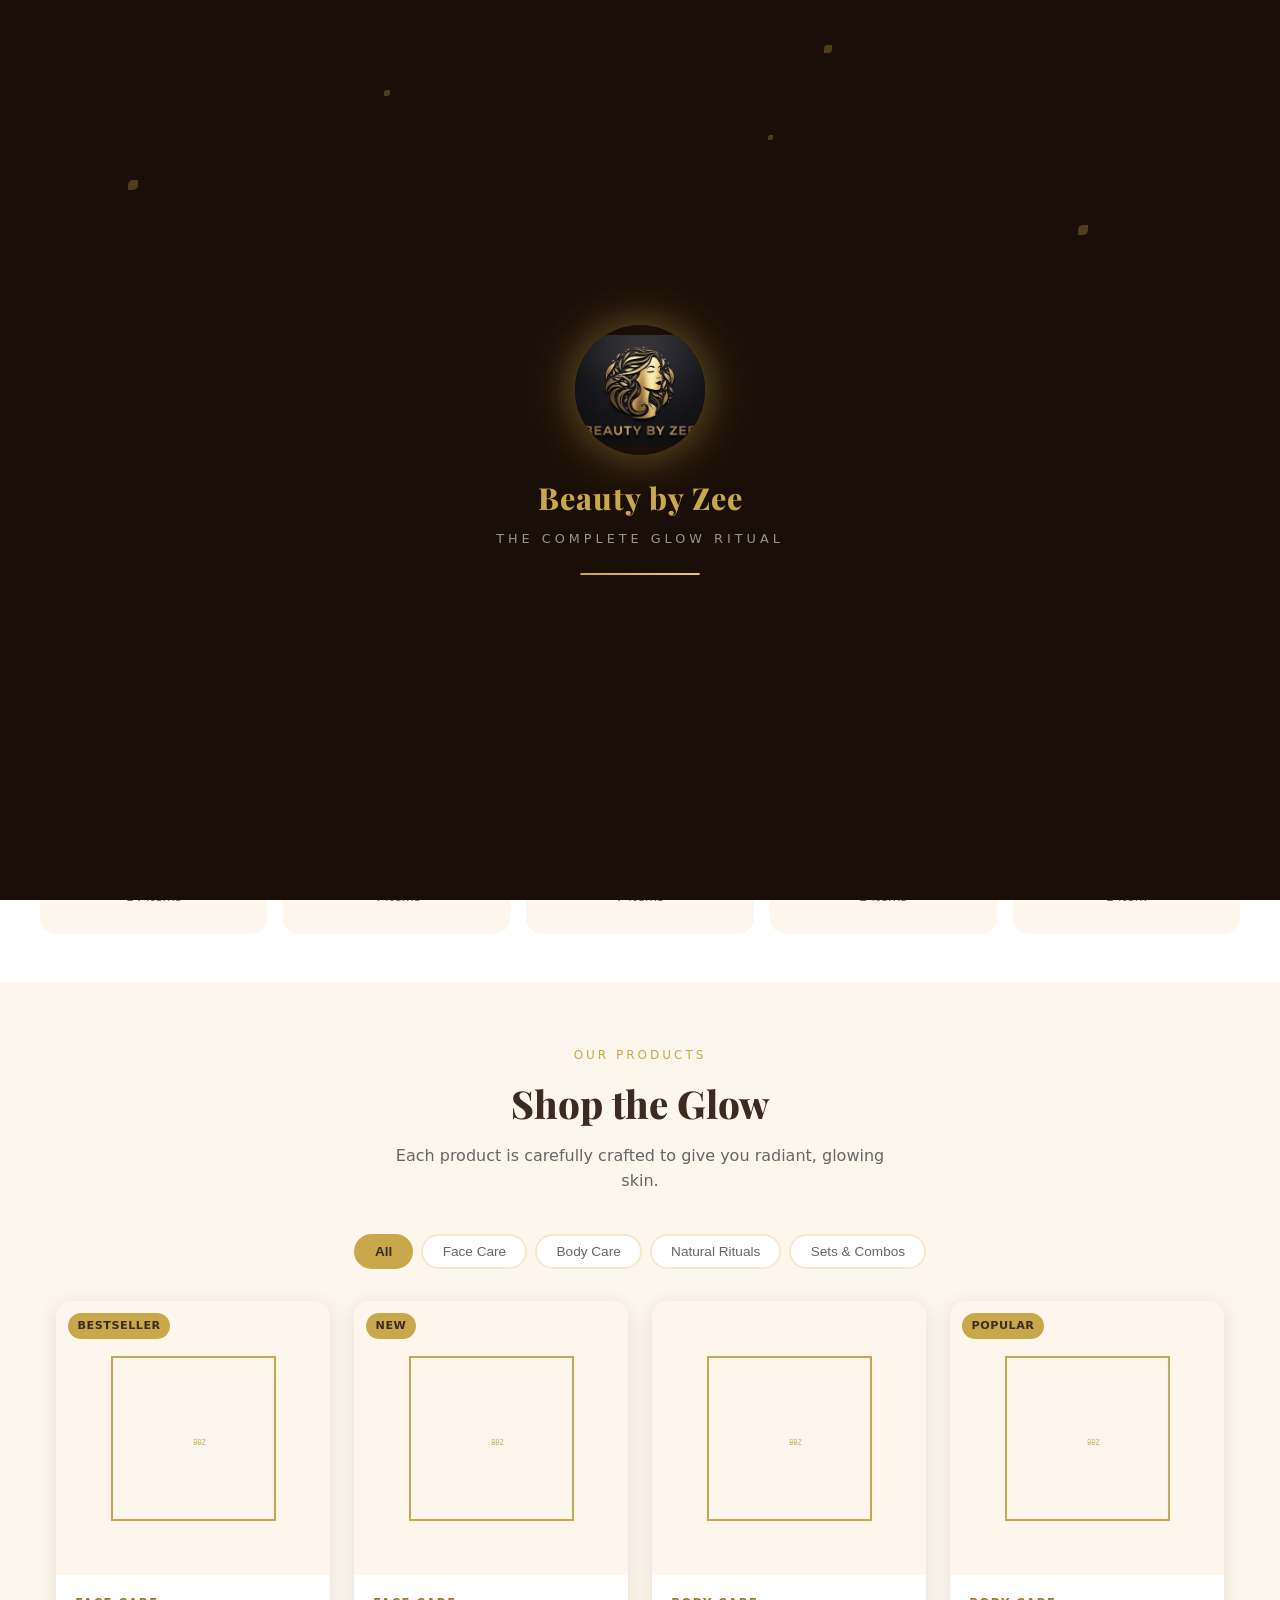
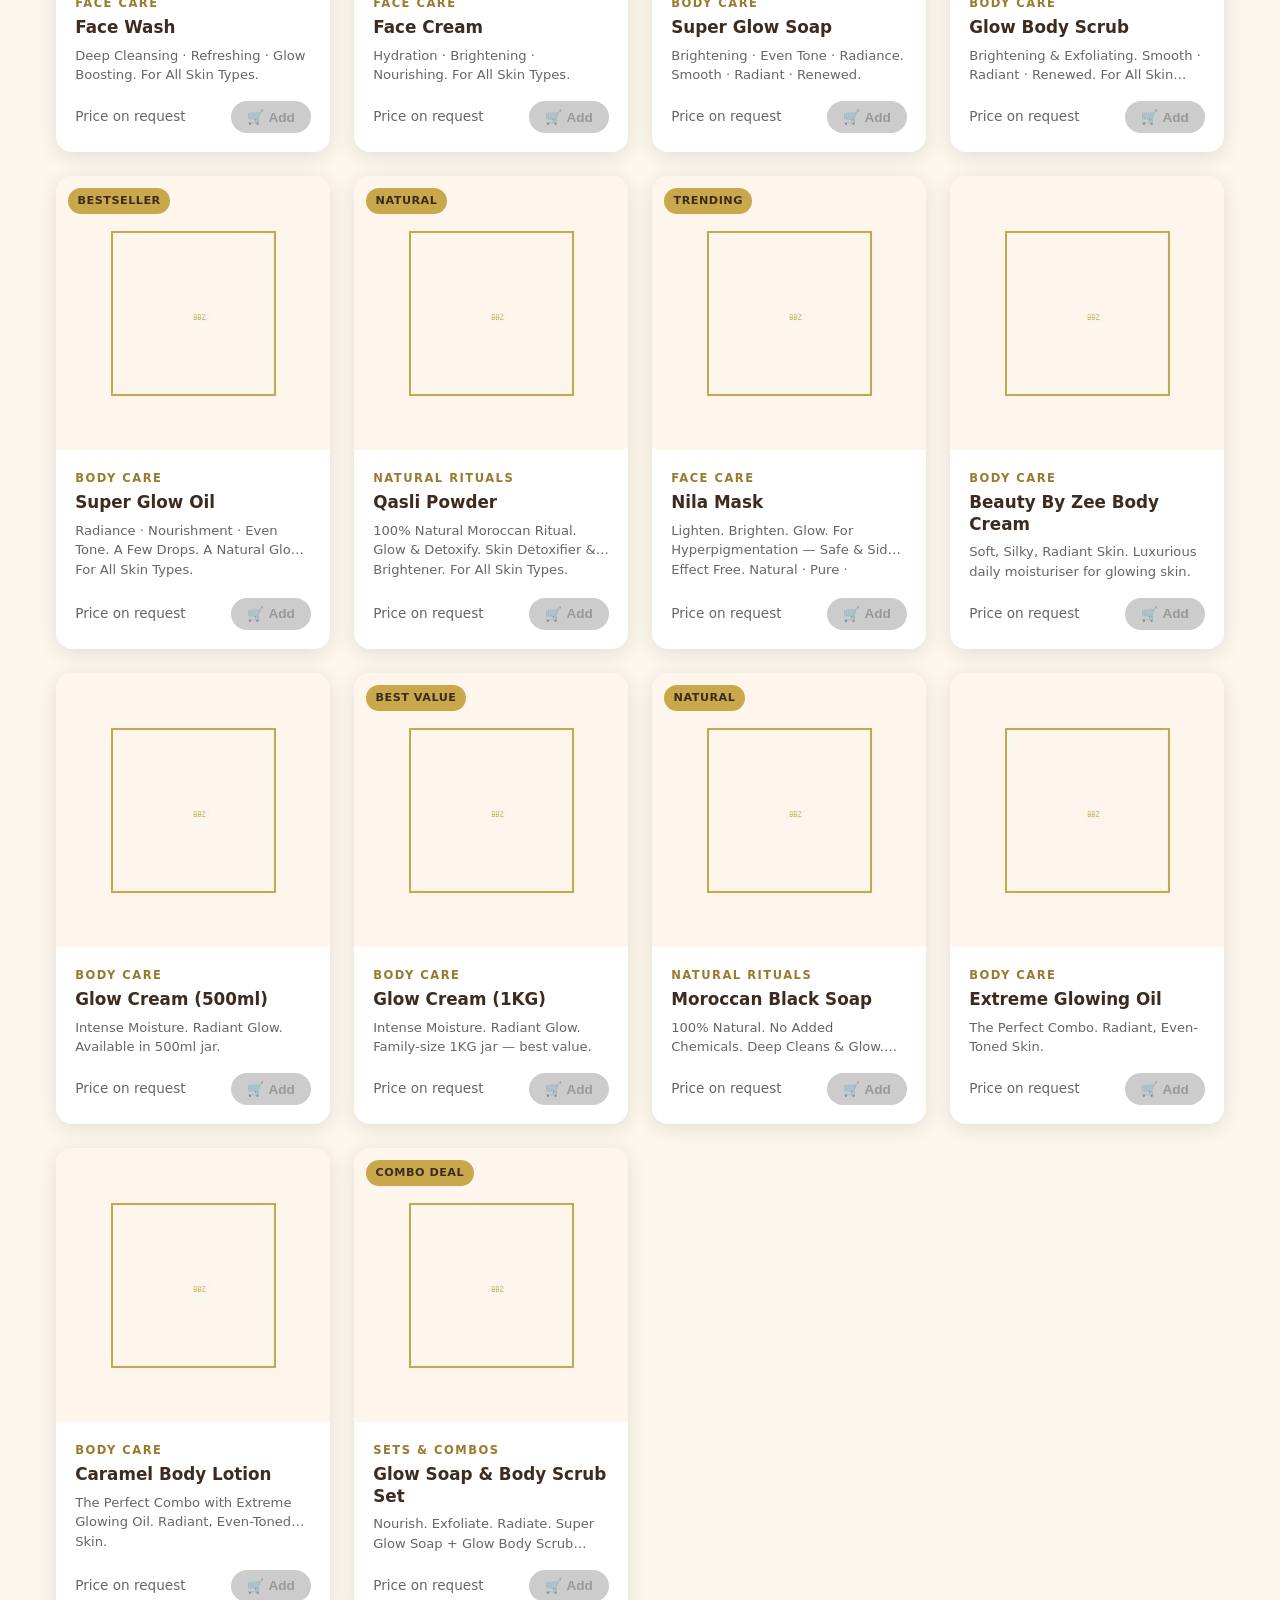
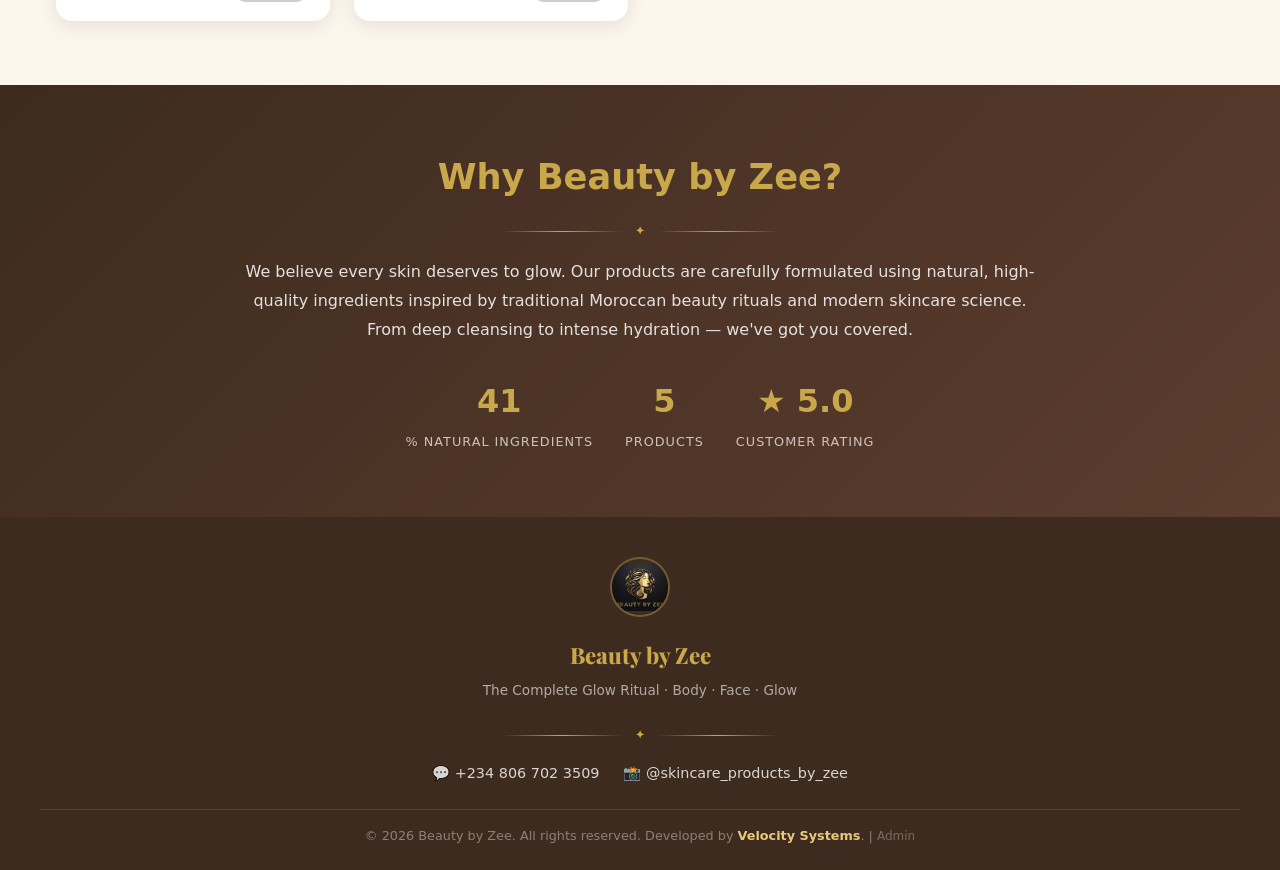
==== commit d77adaeb: "Menu generator, card payment coming soon, delivery info, footer fixes" ====
--- a/index.html
+++ b/index.html
@@ -197,10 +197,10 @@
     <div class="gold-divider" style="max-width:300px;margin:1rem auto"><span>✦</span></div>
     <div class="footer-contact">
       <a href="https://wa.me/2348067023509" target="_blank" rel="noopener">💬 +234 806 702 3509</a>
-      <a href="https://instagram.com/skincare_product_by_zee" target="_blank" rel="noopener">📸 @skincare_product_by_zee</a>
+      <a href="https://instagram.com/skincare_products_by_zee" target="_blank" rel="noopener">📸 @skincare_products_by_zee</a>
     </div>
     <hr class="footer-divider">
-    <div class="footer-copy">© 2024 Beauty by Zee. All rights reserved. | <a href="admin/login.html" style="color:rgba(255,255,255,0.3);text-decoration:none;font-size:0.75rem">Admin</a></div>
+    <div class="footer-copy">© 2026 Beauty by Zee. All rights reserved. Developed by <a href="https://www.velocitysystems.com.ng" target="_blank" rel="noopener" style="color:var(--gold-light);text-decoration:none;font-weight:600">Velocity Systems</a>. | <a href="admin/login.html" style="color:rgba(255,255,255,0.3);text-decoration:none;font-size:0.75rem">Admin</a></div>
   </div>
 </footer>
 
@@ -217,12 +217,28 @@
       <span>Total</span>
       <span class="cart-total-amount" id="cartTotal">₦0</span>
     </div>
-    <label class="cart-note-label">📝 Delivery note (optional)</label>
-    <textarea class="cart-note" id="cartNote" placeholder="Your address, delivery instructions..."></textarea>
+    <div class="delivery-info">
+      🚚 <strong>Delivery:</strong> Free within Kano State · Extra charge for other states & international
+    </div>
+    <label class="cart-note-label">📝 Delivery address & note</label>
+    <textarea class="cart-note" id="cartNote" placeholder="Enter your full delivery address, state/country, and any instructions..."></textarea>
     <button class="whatsapp-btn" id="whatsappBtn">
       <svg width="20" height="20" viewBox="0 0 24 24" fill="currentColor" aria-hidden="true"><path d="M17.472 14.382c-.297-.149-1.758-.867-2.03-.967-.273-.099-.471-.148-.67.15-.197.297-.767.966-.94 1.164-.173.199-.347.223-.644.075-.297-.15-1.255-.463-2.39-1.475-.883-.788-1.48-1.761-1.653-2.059-.173-.297-.018-.458.13-.606.134-.133.298-.347.446-.52.149-.174.198-.298.298-.497.099-.198.05-.371-.025-.52-.075-.149-.669-1.612-.916-2.207-.242-.579-.487-.5-.669-.51-.173-.008-.371-.01-.57-.01-.198 0-.52.074-.792.372-.272.297-1.04 1.016-1.04 2.479 0 1.462 1.065 2.875 1.213 3.074.149.198 2.096 3.2 5.077 4.487.709.306 1.262.489 1.694.625.712.227 1.36.195 1.871.118.571-.085 1.758-.719 2.006-1.413.248-.694.248-1.289.173-1.413-.074-.124-.272-.198-.57-.347m-5.421 7.403h-.004a9.87 9.87 0 01-5.031-1.378l-.361-.214-3.741.982.998-3.648-.235-.374a9.86 9.86 0 01-1.51-5.26c.001-5.45 4.436-9.884 9.888-9.884 2.64 0 5.122 1.03 6.988 2.898a9.825 9.825 0 012.893 6.994c-.003 5.45-4.437 9.884-9.885 9.884m8.413-18.297A11.815 11.815 0 0012.05 0C5.495 0 .16 5.335.157 11.892c0 2.096.547 4.142 1.588 5.945L.057 24l6.305-1.654a11.882 11.882 0 005.683 1.448h.005c6.554 0 11.89-5.335 11.893-11.893a11.821 11.821 0 00-3.48-8.413Z"/></svg>
       Order via WhatsApp
     </button>
+    <button class="card-btn" id="cardBtn">
+      💳 Pay by Card / Bank Transfer
+    </button>
+  </div>
+
+  <!-- Coming Soon Modal -->
+  <div id="comingSoonModal" style="display:none;position:fixed;inset:0;background:rgba(0,0,0,0.6);z-index:2000;align-items:center;justify-content:center;padding:1rem">
+    <div style="background:#fff;border-radius:20px;padding:2rem;text-align:center;max-width:320px;width:100%">
+      <div style="font-size:2.5rem;margin-bottom:0.8rem">🚀</div>
+      <h3 style="font-family:'Playfair Display',serif;color:#3d2b1f;margin-bottom:0.5rem">Coming Soon!</h3>
+      <p style="color:#666;font-size:0.9rem;line-height:1.6;margin-bottom:1.2rem">Card & bank transfer payment via <strong>Paystack</strong> is coming soon. For now, place your order via WhatsApp and we'll send you payment details.</p>
+      <button onclick="document.getElementById('comingSoonModal').style.display='none'" style="background:linear-gradient(135deg,#c9a84c,#e8c97a);color:#fff;border:none;padding:0.65rem 1.8rem;border-radius:25px;font-weight:700;cursor:pointer;font-size:0.9rem">Got it!</button>
+    </div>
   </div>
 </aside>
 
--- a/css/style.css
+++ b/css/style.css
@@ -616,6 +616,33 @@
 
 .whatsapp-btn:hover { background: #20bd5a; transform: translateY(-1px); }
 
+.card-btn {
+  width: 100%;
+  padding: 0.75rem 1rem;
+  border-radius: 25px;
+  border: 2px solid var(--gold-dark);
+  background: transparent;
+  color: var(--gold-dark);
+  font-weight: 700;
+  font-size: 0.95rem;
+  cursor: pointer;
+  margin-top: 0.6rem;
+  transition: all 0.2s;
+  font-family: inherit;
+}
+.card-btn:hover { background: rgba(201,168,76,0.08); }
+
+.delivery-info {
+  background: rgba(201,168,76,0.1);
+  border-left: 3px solid var(--gold-dark);
+  border-radius: 8px;
+  padding: 0.6rem 0.9rem;
+  font-size: 0.82rem;
+  color: var(--brown);
+  margin-bottom: 0.8rem;
+  line-height: 1.5;
+}
+
 /* ===== TOAST ===== */
 .toast {
   position: fixed;
